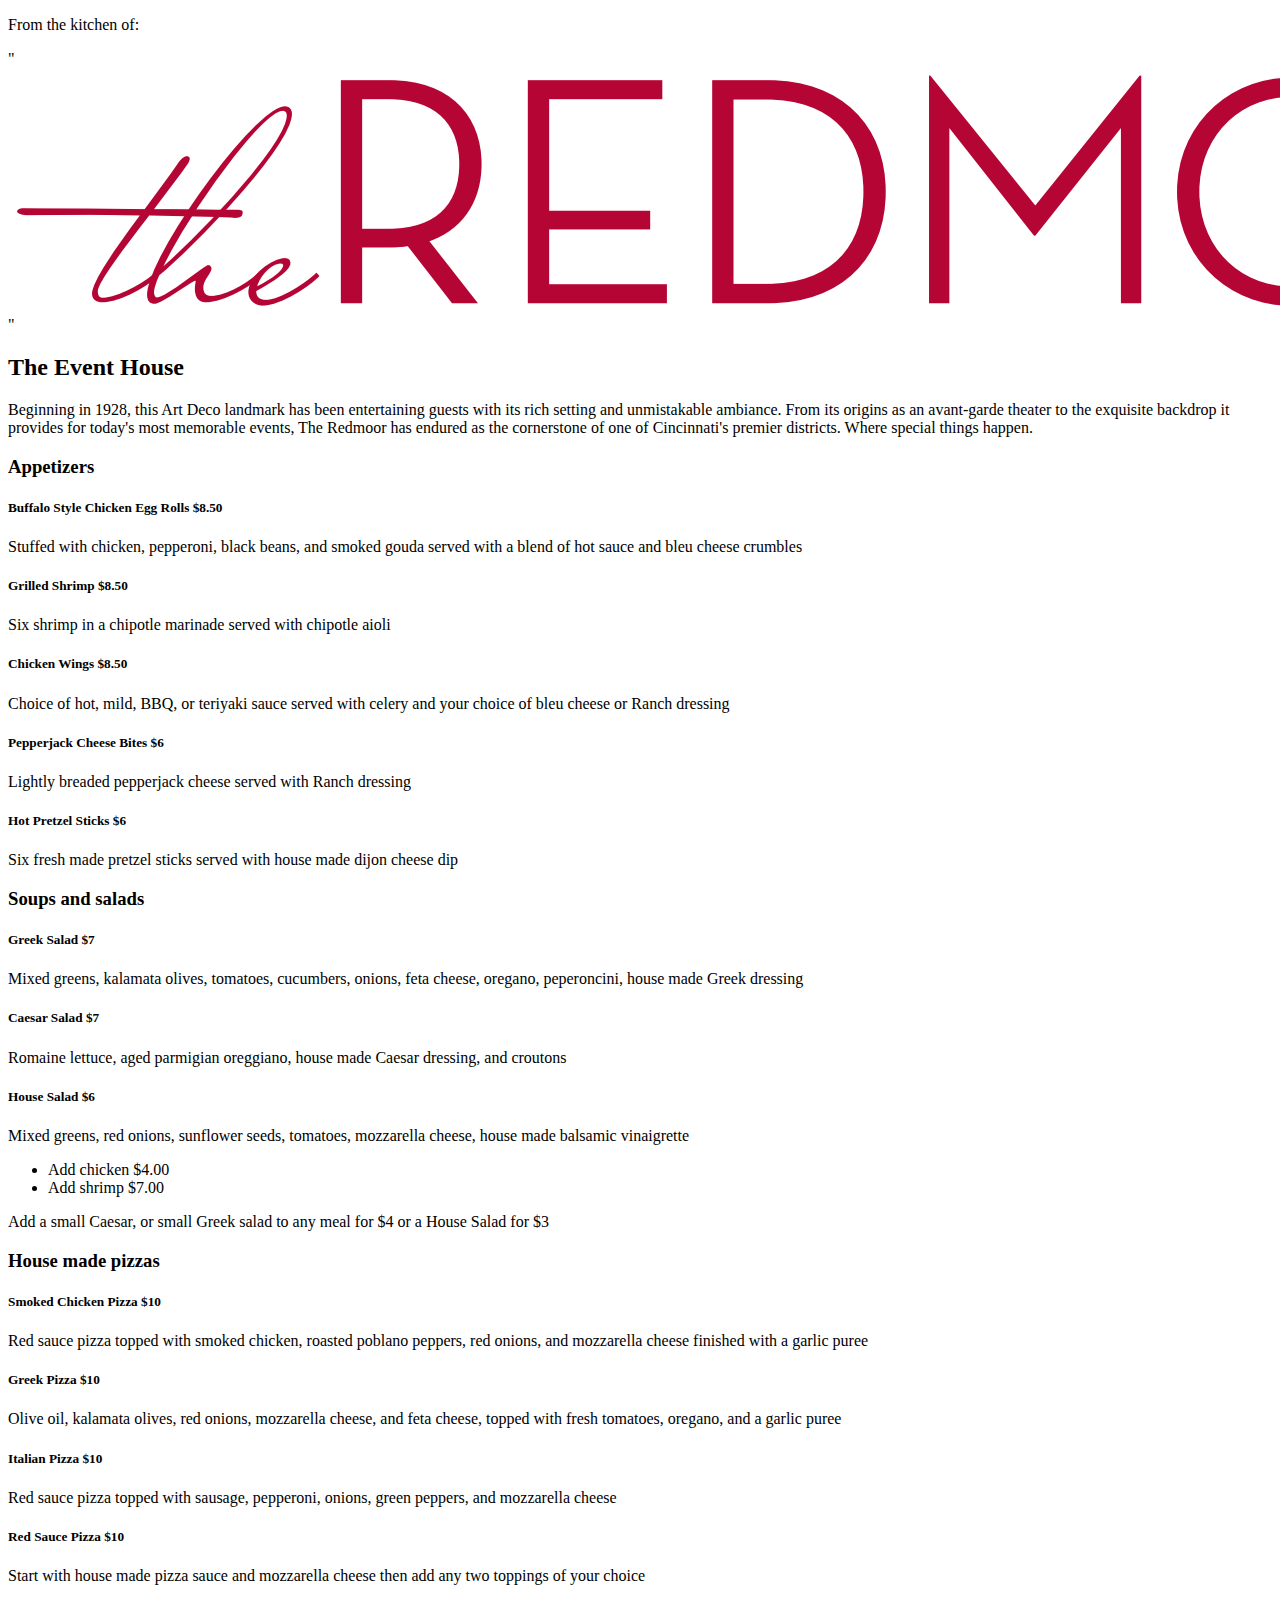
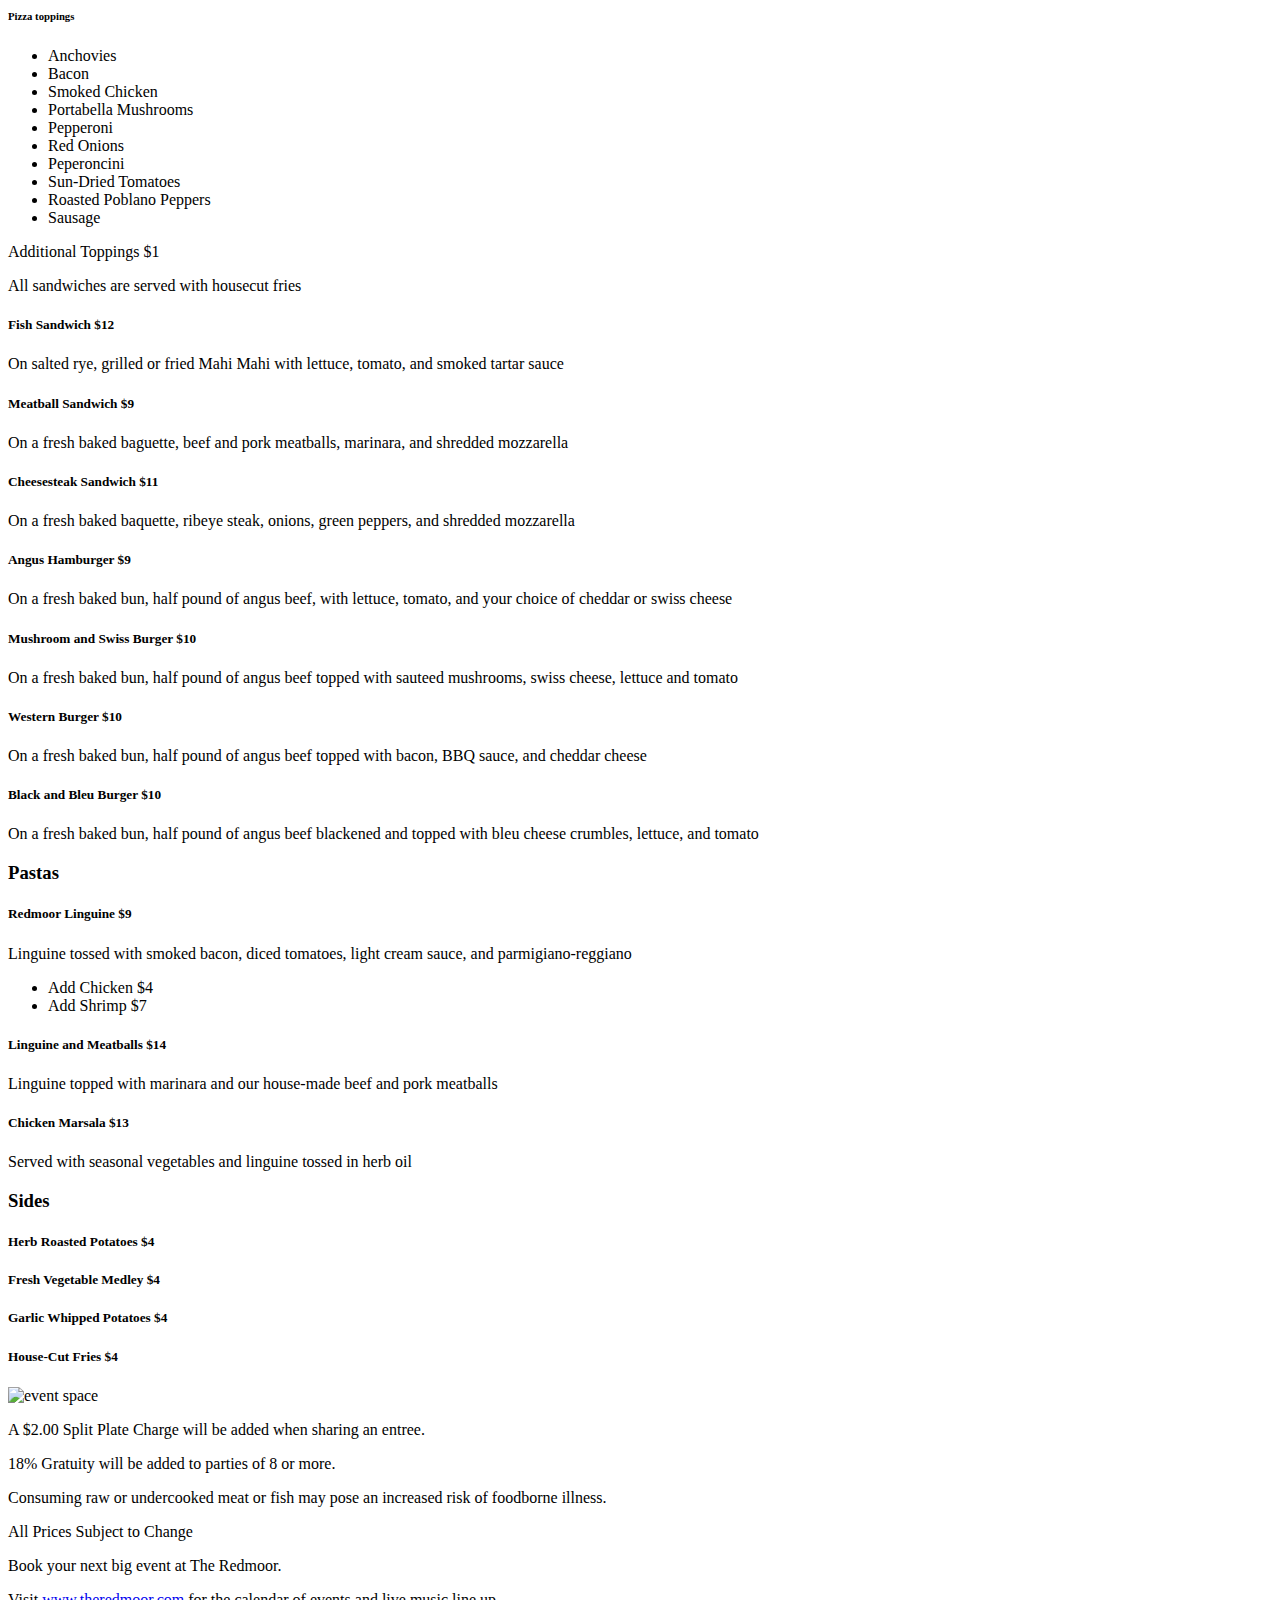
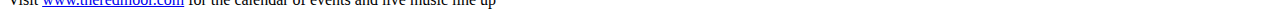
==== class/menu-assignment/index.html @ 7c02d188 "menu set up" ====
<!DOCTYPE html>
<html lang="en">

<head>
    <title>Menu</title>
    <link href="https://fonts.googleapis.com/css?family=Raleway:400,400i,700,700i&display=swap" rel="stylesheet">
    <!-- TODO: LINK TO EXTERNAL STYLESHEET HERE -->
    <link rel="stylesheet" href="./css/styles.css">
</head>

<body>
    <p>From the kitchen of:</p>
    <!-- TODO: INSERT LOGO HERE -->
    "<img src="logo.png" alt="logo">
"
    <h2>The Event House</h2>
    <p>
        Beginning in 1928, this Art Deco landmark has been entertaining guests with its rich setting and unmistakable ambiance. From its origins as an avant-garde theater to the exquisite backdrop it provides for today's most memorable events, The
        Redmoor has endured as the cornerstone of one of Cincinnati's premier districts. Where special things happen.
    </p>

    <!-- FOOD SECTION -->
    <!-- APPETIZERS -->
    <h3>Appetizers</h3>
    <h5>Buffalo Style Chicken Egg Rolls <span class="price">$8.50</span></h5>
    <p>
        Stuffed with chicken, pepperoni, black beans, and smoked gouda served with a blend of hot sauce and bleu cheese crumbles
    </p>

    <h5>Grilled Shrimp <span class="price">$8.50</span></h5>
    <p>
        Six shrimp in a chipotle marinade served with chipotle aioli
    </p>

    <h5>Chicken Wings <span class="price">$8.50</span></h5>
    <p>
        Choice of hot, mild, BBQ, or teriyaki sauce served with celery and your choice of bleu cheese or Ranch dressing
    </p>

    <h5>Pepperjack Cheese Bites <span class="price">$6</span></h5>
    <p>Lightly breaded pepperjack cheese served with Ranch dressing</p>

    <h5>Hot Pretzel Sticks <span class="price">$6</span></h5>
    <p>
        Six fresh made pretzel sticks served with house made dijon cheese dip
    </p>

    <!-- SOUPS AND SALADS -->
    <h3>Soups and salads</h3>
    <h5>Greek Salad <span class="price">$7</span></h5>
    <p>
        Mixed greens, kalamata olives, tomatoes, cucumbers, onions, feta cheese, oregano, peperoncini, house made Greek dressing
    </p>

    <h5>Caesar Salad <span class="price">$7</span></h5>
    <p>
        Romaine lettuce, aged parmigian oreggiano, house made Caesar dressing, and croutons
    </p>

    <h5>House Salad <span class="price">$6</span></h5>
    <p>
        Mixed greens, red onions, sunflower seeds, tomatoes, mozzarella cheese, house made balsamic vinaigrette
    </p>

    <ul>
        <li>Add chicken $4.00</li>
        <li>Add shrimp $7.00</li>
    </ul>
    <p>
        Add a small Caesar, or small Greek salad to any meal for $4 or a House Salad for $3
    </p>

    <!-- PIZZAS -->
    <h3>House made pizzas</h3>
    <h5>Smoked Chicken Pizza <span class="price">$10</span></h5>
    <p>
        Red sauce pizza topped with smoked chicken, roasted poblano peppers, red onions, and mozzarella cheese finished with a garlic puree
    </p>

    <h5>Greek Pizza <span class="price">$10</span></h5>
    <p>
        Olive oil, kalamata olives, red onions, mozzarella cheese, and feta cheese, topped with fresh tomatoes, oregano, and a garlic puree
    </p>

    <h5>Italian Pizza <span class="price">$10</span></h5>
    <p>
        Red sauce pizza topped with sausage, pepperoni, onions, green peppers, and mozzarella cheese
    </p>

    <h5>Red Sauce Pizza <span class="price">$10</span></h5>
    <p>
        Start with house made pizza sauce and mozzarella cheese then add any two toppings of your choice
    </p>

    <h6>Pizza toppings</h6>
    <ul>
        <li>Anchovies</li>
        <li>Bacon</li>
        <li>Smoked Chicken</li>
        <li>Portabella Mushrooms</li>
        <li>Pepperoni</li>
        <li>Red Onions</li>
        <li>Peperoncini</li>
        <li>Sun-Dried Tomatoes</li>
        <li>Roasted Poblano Peppers</li>
        <li>Sausage</li>
    </ul>
    <p>Additional Toppings $1</p>

    <!-- SANDWICHES -->
    <p>All sandwiches are served with housecut fries</p>

    <h5>Fish Sandwich <span class="price">$12</span></h5>
    <p>
        On salted rye, grilled or fried Mahi Mahi with lettuce, tomato, and smoked tartar sauce
    </p>

    <h5>Meatball Sandwich <span class="price">$9</span></h5>
    <p>
        On a fresh baked baguette, beef and pork meatballs, marinara, and shredded mozzarella
    </p>

    <h5>Cheesesteak Sandwich <span class="price">$11</span></h5>
    <p>
        On a fresh baked baquette, ribeye steak, onions, green peppers, and shredded mozzarella
    </p>

    <h5>Angus Hamburger <span class="price">$9</span></h5>
    <p>
        On a fresh baked bun, half pound of angus beef, with lettuce, tomato, and your choice of cheddar or swiss cheese
    </p>

    <h5>Mushroom and Swiss Burger <span class="price">$10</span></h5>
    <p>
        On a fresh baked bun, half pound of angus beef topped with sauteed mushrooms, swiss cheese, lettuce and tomato
    </p>

    <h5>Western Burger <span class="price">$10</span></h5>
    <p>
        On a fresh baked bun, half pound of angus beef topped with bacon, BBQ sauce, and cheddar cheese
    </p>

    <h5>Black and Bleu Burger <span class="price">$10</span></h5>
    <p>
        On a fresh baked bun, half pound of angus beef blackened and topped with bleu cheese crumbles, lettuce, and tomato
    </p>

    <!-- PASTAS -->
    <h3>Pastas</h3>
    <h5>Redmoor Linguine <span class="price">$9</span></h5>
    <p>
        Linguine tossed with smoked bacon, diced tomatoes, light cream sauce, and parmigiano-reggiano
    </p>

    <ul>
        <li>Add Chicken $4</li>
        <li>Add Shrimp $7</li>
    </ul>

    <h5>Linguine and Meatballs <span class="price">$14</span></h5>
    <p>
        Linguine topped with marinara and our house-made beef and pork meatballs
    </p>

    <h5>Chicken Marsala <span class="price">$13</span></h5>
    <p>
        Served with seasonal vegetables and linguine tossed in herb oil
    </p>

    <!-- SIDES -->
    <h3>Sides</h3>
    <h5>Herb Roasted Potatoes $4</h5>
    <h5>Fresh Vegetable Medley $4</h5>
    <h5>Garlic Whipped Potatoes $4</h5>
    <h5>House-Cut Fries $4</h5>

    <!-- FOOTNOTES -->
    <img alt="event space" src="https://media-api.xogrp.com/images/df79b6c4-494b-4159-8363-328649227274~rs_412.240">
    <p>A $2.00 Split Plate Charge will be added when sharing an entree.</p>
    <p>18% Gratuity will be added to parties of 8 or more.</p>
    <p>Consuming raw or undercooked meat or fish may pose an increased risk of foodborne illness.</p>
    <p>All Prices Subject to Change</p>
    <p>Book your next big event at The Redmoor.</p>
    <p>Visit <a href="www.theredmoor.com">www.theredmoor.com</a> for the calendar of events and live music line up</p>

    <!-- Inspired by https://www.theredmoor.com/resources/menus/Food%20Menu%20with%20text.pdf -->
</body>

</html>
---- class/menu-assignment/css/styles.css ----
/* font-family: "Raleway", sans-serif; */
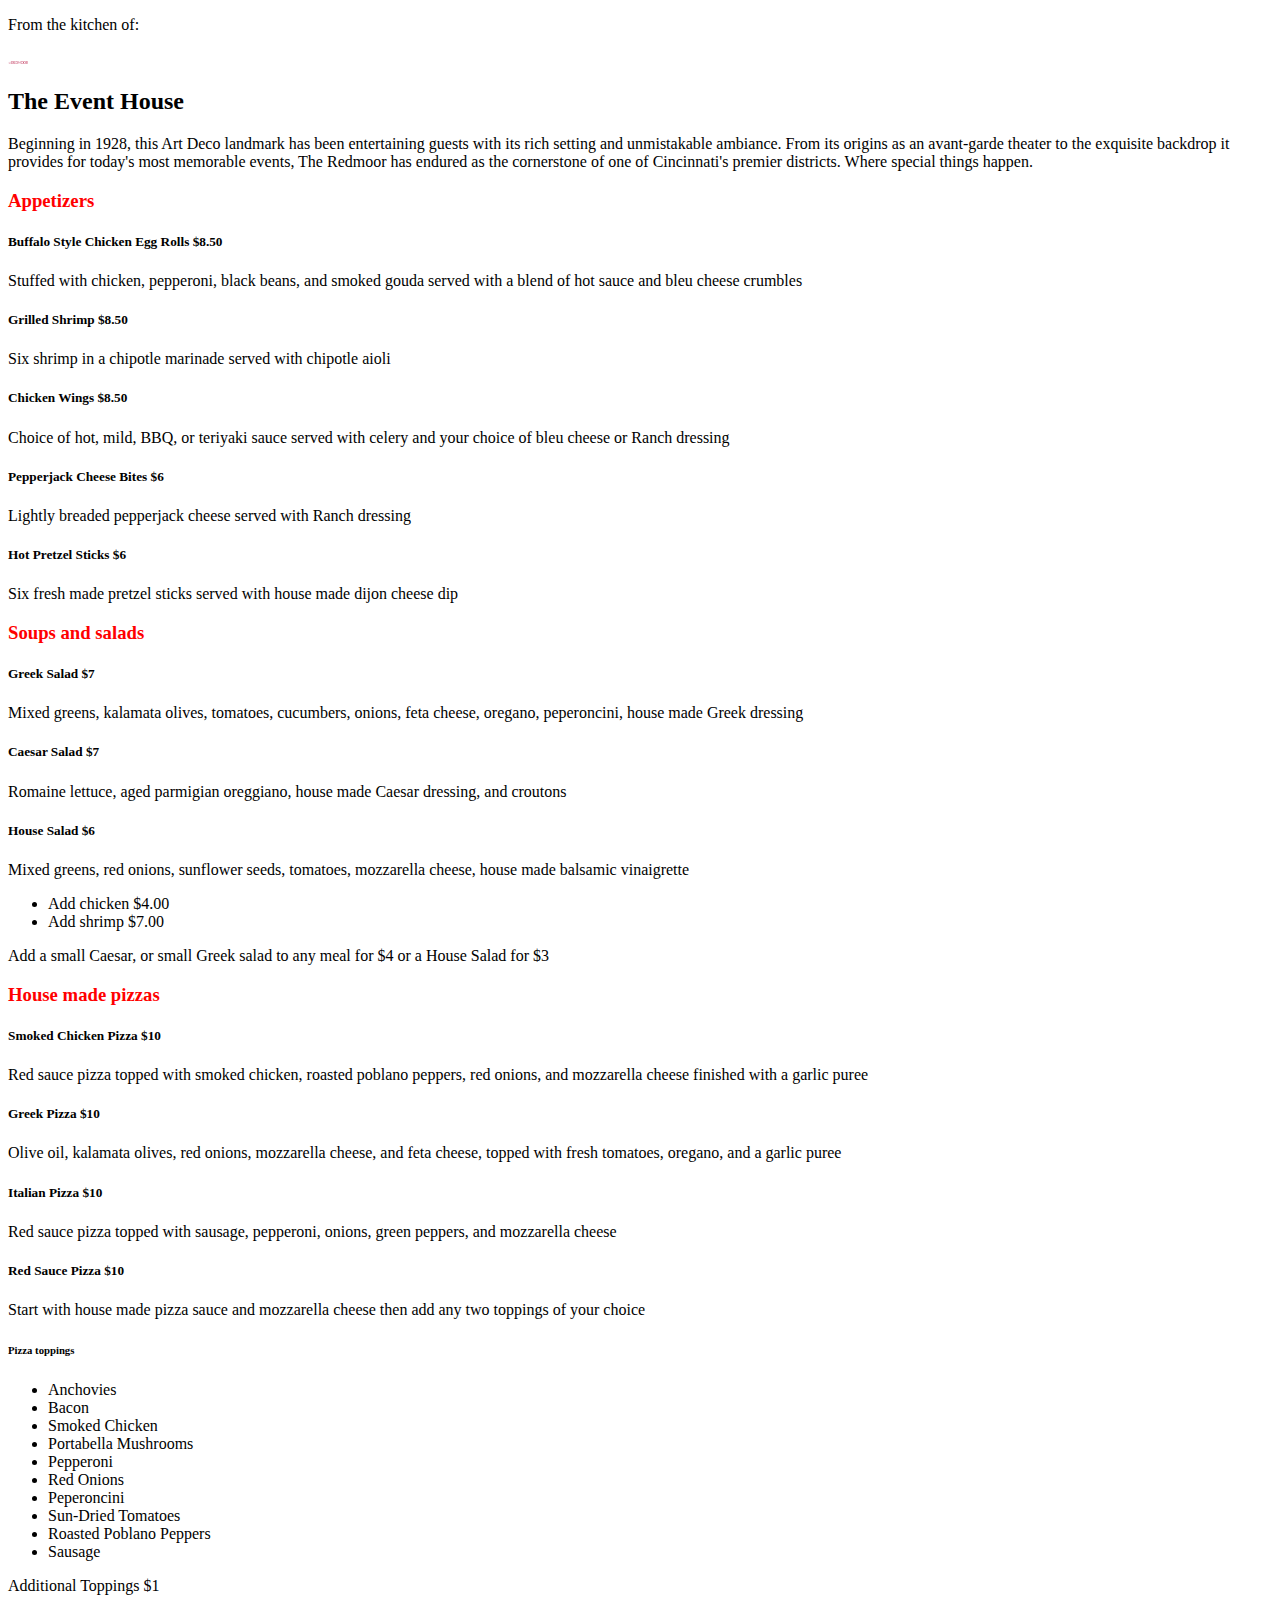
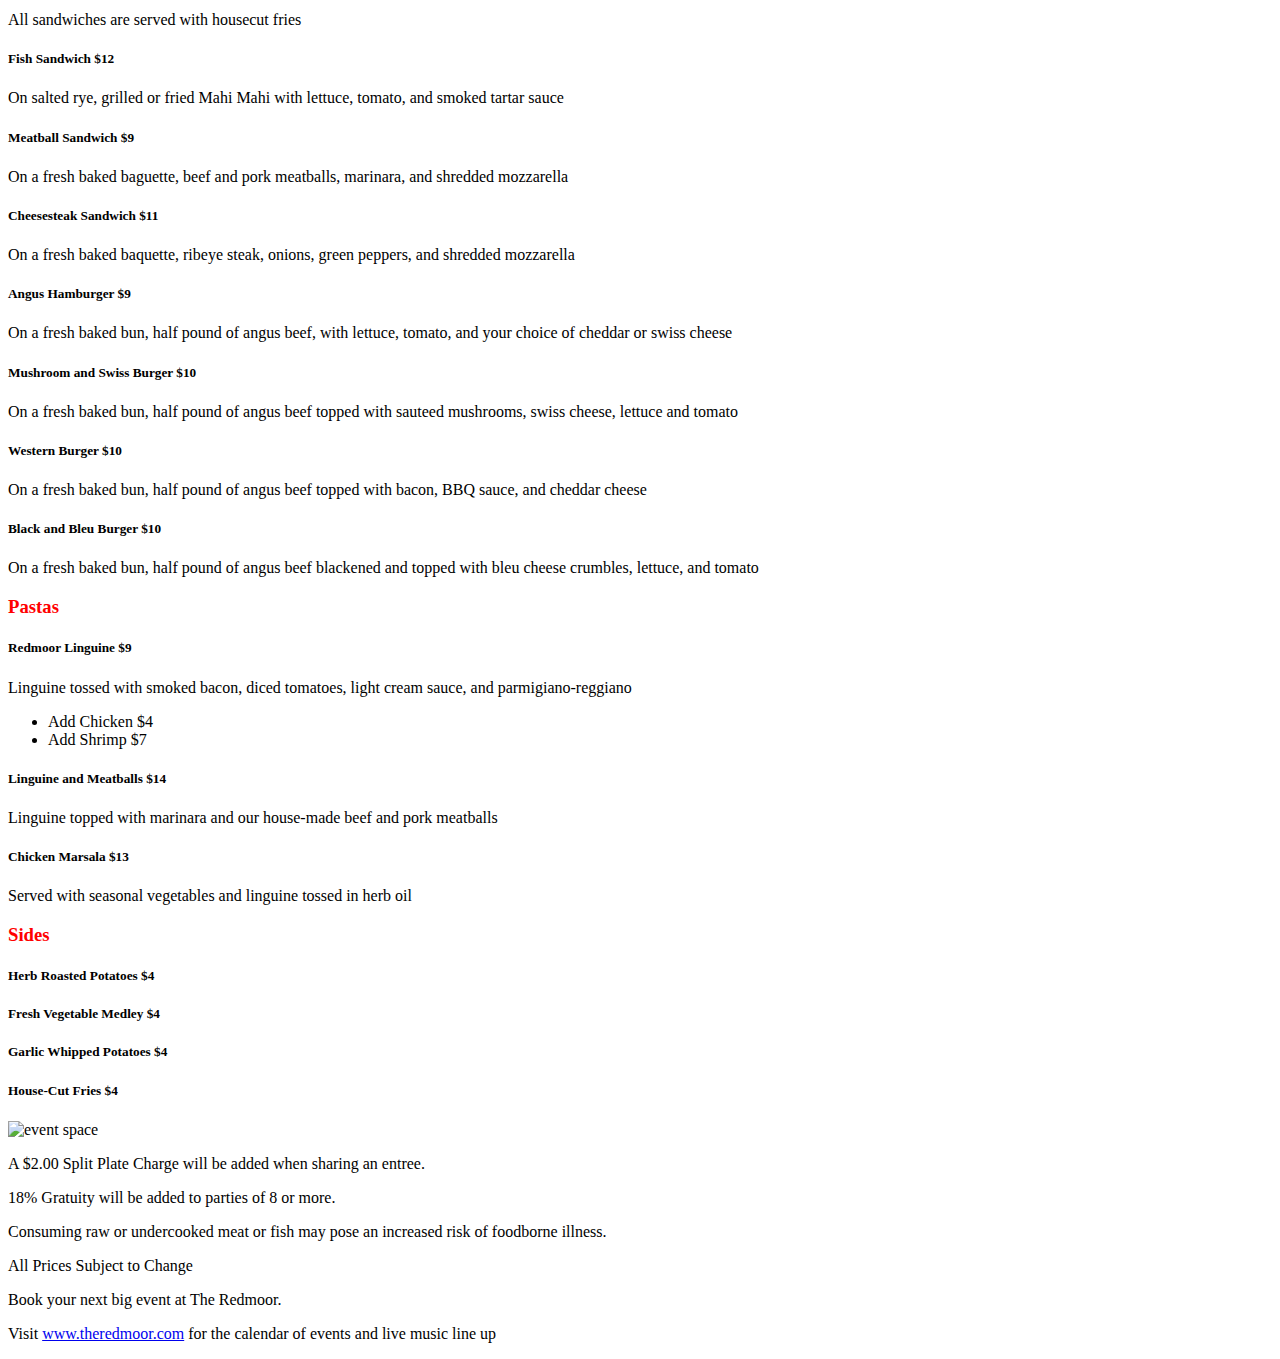
==== commit feefba03: "text color" ====
--- a/class/menu-assignment/index.html
+++ b/class/menu-assignment/index.html
@@ -11,8 +11,8 @@
 <body>
     <p>From the kitchen of:</p>
     <!-- TODO: INSERT LOGO HERE -->
-    "<img src="logo.png" alt="logo">
-"
+    <img src="logo.png" alt="logo" width=20px> <!-- Width -->
+    
     <h2>The Event House</h2>
     <p>
         Beginning in 1928, this Art Deco landmark has been entertaining guests with its rich setting and unmistakable ambiance. From its origins as an avant-garde theater to the exquisite backdrop it provides for today's most memorable events, The
--- a/class/menu-assignment/css/styles.css
+++ b/class/menu-assignment/css/styles.css
@@ -1 +1,5 @@
 /* font-family: "Raleway", sans-serif; */
+
+h3 {
+    color: red;
+}
